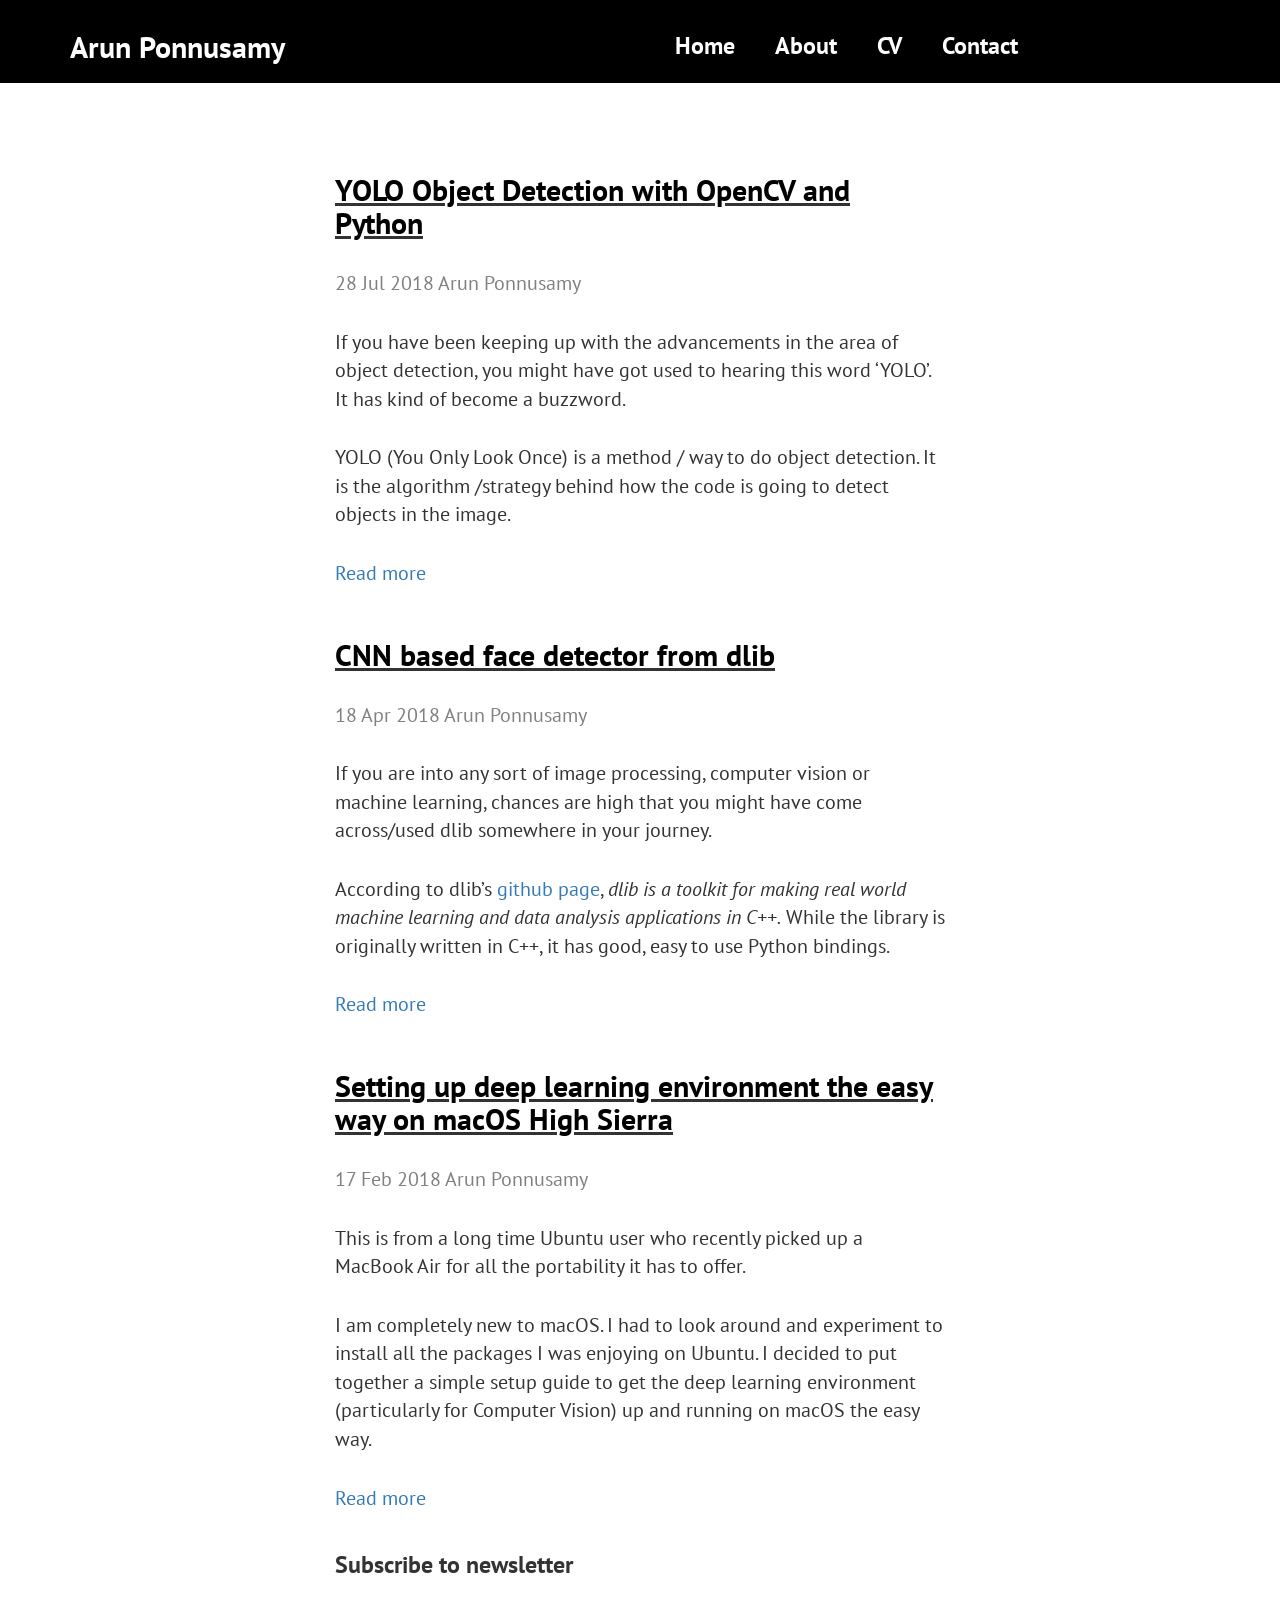
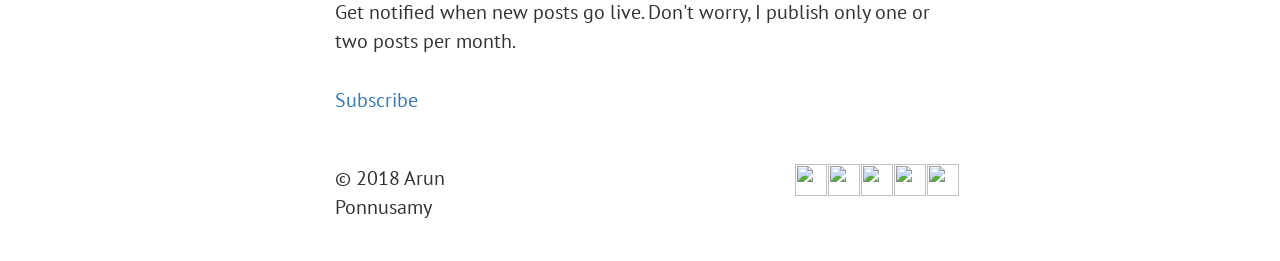
==== index.html @ a55b3a69 "Add AdSense code" ====
<!DOCTYPE html>
<html>
<meta name="viewport" content="width=device-width,initial-scale=1.0">
<head>
<!-- Global site tag (gtag.js) - Google Analytics -->
<script async src="https://www.googletagmanager.com/gtag/js?id=UA-115491079-1"></script>
<script>
  window.dataLayer = window.dataLayer || [];
  function gtag(){dataLayer.push(arguments);}
  gtag('js', new Date());

  gtag('config', 'UA-115491079-1');
</script>
	
<script async src="//pagead2.googlesyndication.com/
pagead/js/adsbygoogle.js"></script>
<script>
(adsbygoogle = window.adsbygoogle || []).push({
google_ad_client: "pub-8877678333544831",
enable_page_level_ads: true
});
</script>

	<title> Welcome to Arun Ponnusamy's Blog </title>
    <meta charset="utf-8"/>
    <link rel="stylesheet" type="text/css" href="https://maxcdn.bootstrapcdn.com/bootstrap/3.3.7/css/bootstrap.min.css">
    <link rel="stylesheet" type="text/css" href="main.css">
    <link rel="stylesheet" href="https://fonts.googleapis.com/css?family=PT+Sans:400,400italic,700|Abril+Fatface">
</head>

<body>

<header>
    <div class="container">
        <div class="row">
            <h2 class="col-sm-6 text-left">
            <a href="index.html">Arun Ponnusamy</a></h2>
            <nav class="col-sm-6 text-right">
            <h3>
            <a href="index.html">Home</a></h3>
            <h3>
            <a href="about.html">About</a></h3>
            <h3>
            <a href="ArunPonnusamy-CV.pdf">CV</a></h3>
            <h3>
            <a href="contact.html">Contact</a></h3>            
            </nav>
        </div>
    </div>

</header>

<section>
    <div>

<h2 class="col-sm-offset-3 col-sm-6 col-sm-offset-3"><u><a href="yolo-object-detection-opencv-python.html">YOLO Object Detection with OpenCV and Python</a></u></h2>
	<p id="author" class="col-sm-offset-3 col-sm-6 col-sm-offset-3">28 Jul 2018 Arun Ponnusamy<p>
      
	<p class="col-sm-offset-3 col-sm-6 col-sm-offset-3">If you have been keeping up with the advancements in the area of object detection, you might have got used to hearing this word ‘YOLO’. It has kind of become a buzzword.</p>

	<p class="col-sm-offset-3 col-sm-6 col-sm-offset-3">YOLO (You Only Look Once) is a method / way to do object detection. It is the algorithm /strategy behind how the code is going to detect objects in the image.</p>

<p class="col-sm-offset-3 col-sm-6 col-sm-offset-3"><a href="cnn-face-detector-dlib.html">Read more</a></p>


<h2 class="col-sm-offset-3 col-sm-6 col-sm-offset-3"><u><a href="cnn-face-detector-dlib.html">CNN based face detector from dlib</a></u></h2>
	<p id="author" class="col-sm-offset-3 col-sm-6 col-sm-offset-3">18 Apr 2018 Arun Ponnusamy<p>
      
	<p class="col-sm-offset-3 col-sm-6 col-sm-offset-3">If you are into any sort of image processing, computer vision or machine learning, chances are high that you might have come across/used dlib somewhere in your journey.</p>

	<p class="col-sm-offset-3 col-sm-6 col-sm-offset-3">According to dlib’s <a href="https://github.com/davisking/dlib">github page</a>, <i>dlib is a toolkit for making real world machine learning and data analysis applications in C++.</i> While the library is originally written in C++, it has good, easy to use Python bindings.</p>

<p class="col-sm-offset-3 col-sm-6 col-sm-offset-3"><a href="cnn-face-detector-dlib.html">Read more</a></p>

        <h2 class="col-sm-offset-3 col-sm-6 col-sm-offset-3"><u><a href="deep-learning-setup-macos.html">Setting up deep learning environment the easy way on macOS High Sierra</a></u></h2>
	<p id="author" class="col-sm-offset-3 col-sm-6 col-sm-offset-3">17 Feb 2018 Arun Ponnusamy<p>
	<p class="col-sm-offset-3 col-sm-6 col-sm-offset-3">This is from a long time 		Ubuntu user who recently picked up a MacBook Air for all the portability it has 	to offer.</p>

	<p class="col-sm-offset-3 col-sm-6 col-sm-offset-3">I am completely new to macOS. 	I had to look around and experiment to install all the packages I was enjoying on 	Ubuntu. I decided to put together a simple setup guide to get the deep learning 	environment (particularly for Computer Vision) up and running on macOS the easy 	way.</p>

	<p class="col-sm-offset-3 col-sm-6 col-sm-offset-3"><a href="deep-learning-setup-macos.html">Read more</a></p>

        <h3 class="col-sm-offset-3 col-sm-6 col-sm-offset-3"><b>Subscribe to newsletter</b></h3>
	<p class="col-sm-offset-3 col-sm-6 col-sm-offset-3">Get notified when new posts go live. Don't worry, I publish only one or two posts per month.</p>
<p class="col-sm-offset-3 col-sm-6 col-sm-offset-3"><a href="http://eepurl.com/dtoOc9"> Subscribe</a></p>
	

	
	
	
   </div>

</section>

<footer class="col-sm-offset-3 col-sm-6 col-sm-offset-3">
    <div class="row">
        <p class="col-sm-4">&copy; 2018 Arun Ponnusamy</p>
        <ul class="col-sm-8">
            <li class="col-sm-1"><a href="https://github.com/arunponnusamy"><img src="https://image.flaticon.com/icons/png/512/25/25231.png"></a></li>  
            <li class="col-sm-1"><a href="https://twitter.com/ponnusamy_arun"><img src="https://www.w3.org/2008/site/images/Twitter_bird_logo_2012.svg"></a></li>  
            <li class="col-sm-1"><a href="https://www.linkedin.com/in/arun-ponnusamy/"><img src="https://norfipc.com/img/logos/logotipo-oficial-linkedin-2014.png"></a></li>
            <li class="col-sm-1"><a href="https://www.quora.com/profile/Arun-Ponnusamy-2"><img src="http://cdn.embed.ly/providers/logos/quora.png"></a></li>
            <li class="col-sm-1" id="medium"><a href="https://medium.com/@arunponnusamy"><img src="http://www.stickpng.com/assets/images/5841c47ba6515b1e0ad75aa3.png"></a></li>  
    </div>
</footer>

</body> 

</html>
---- main.css ----
section img
{
    display: block;
    margin: auto;
    width: 75%;
    padding: 30px 0 10px 0;
}
#source
{
    text-align: center;
    font-family: "PT Sans", Helvetica, Arial, sans-serif;
    Font-size: 16px;
    padding: 0 0 20px 0; 
}
#author
{
    color: #808080
}
header
{
    background: #000000;
    font-family: "PT Sans", Helvetica, Arial, sans-serif;
}

header .row
{
    display: flex;
    align-items: center;
    font-family: "PT Sans", Helvetica, Arial, sans-serif;
}

h1 
{
    text-align: left;
    font-weight: bold;
    Font-size: 40px;
    font-family: "PT Sans", Helvetica, Arial, sans-serif;
}

h1 a
{
    color: #000000;
    text-decoration: none;
}
h1 a:hover 
{
     color: #000000;
     text-decoration:none; 
      
}

h2 
{
    display: block;
    font-weight: bold;
    padding: 10px 0 10px 0;
}

h2 a
{
    color: #000000;
    text-decoration: none;
}

h3
{
    font-weight: bold;
} 

section
{
    padding: 60px 0 0 0;
    font-family: "PT Sans", Helvetica, Arial, sans-serif;
}
p
{
    font-family: "PT Sans", Helvetica, Arial, sans-serif;
    font-size: 20px;
    padding: 10px 0 10px 0; 
}
li
{
    font-size: 20px;
    padding: 10px 0 10px 0;
}
code
{
    font-size: 18px;
    padding: 10px 0 10px 0;
    color: #000000;
    background: #F5F5F5;
    border-width: 5px;
}
nav
{
    color: #FFFFFF;
    display: flex;
    justify-content: flex-center;
    font-family: "PT Sans", Helvetica, Arial, sans-serif;
    
}
nav h3 
{
    padding: 0 20px;
    font-weight: bold;
   
}

header a
{
    color: #FFFFFF;
}

#contact_h3
{
    font-weight: bold;
}
footer li img {
    width: 32px;
    height: 32px;
}
footer ul {
    list-style: none;
}
footer .col-sm-8 {
    display: flex;
    justify-content: flex-end;
}
footer {
    font-size: 12px;
    padding: 20px 0;
}
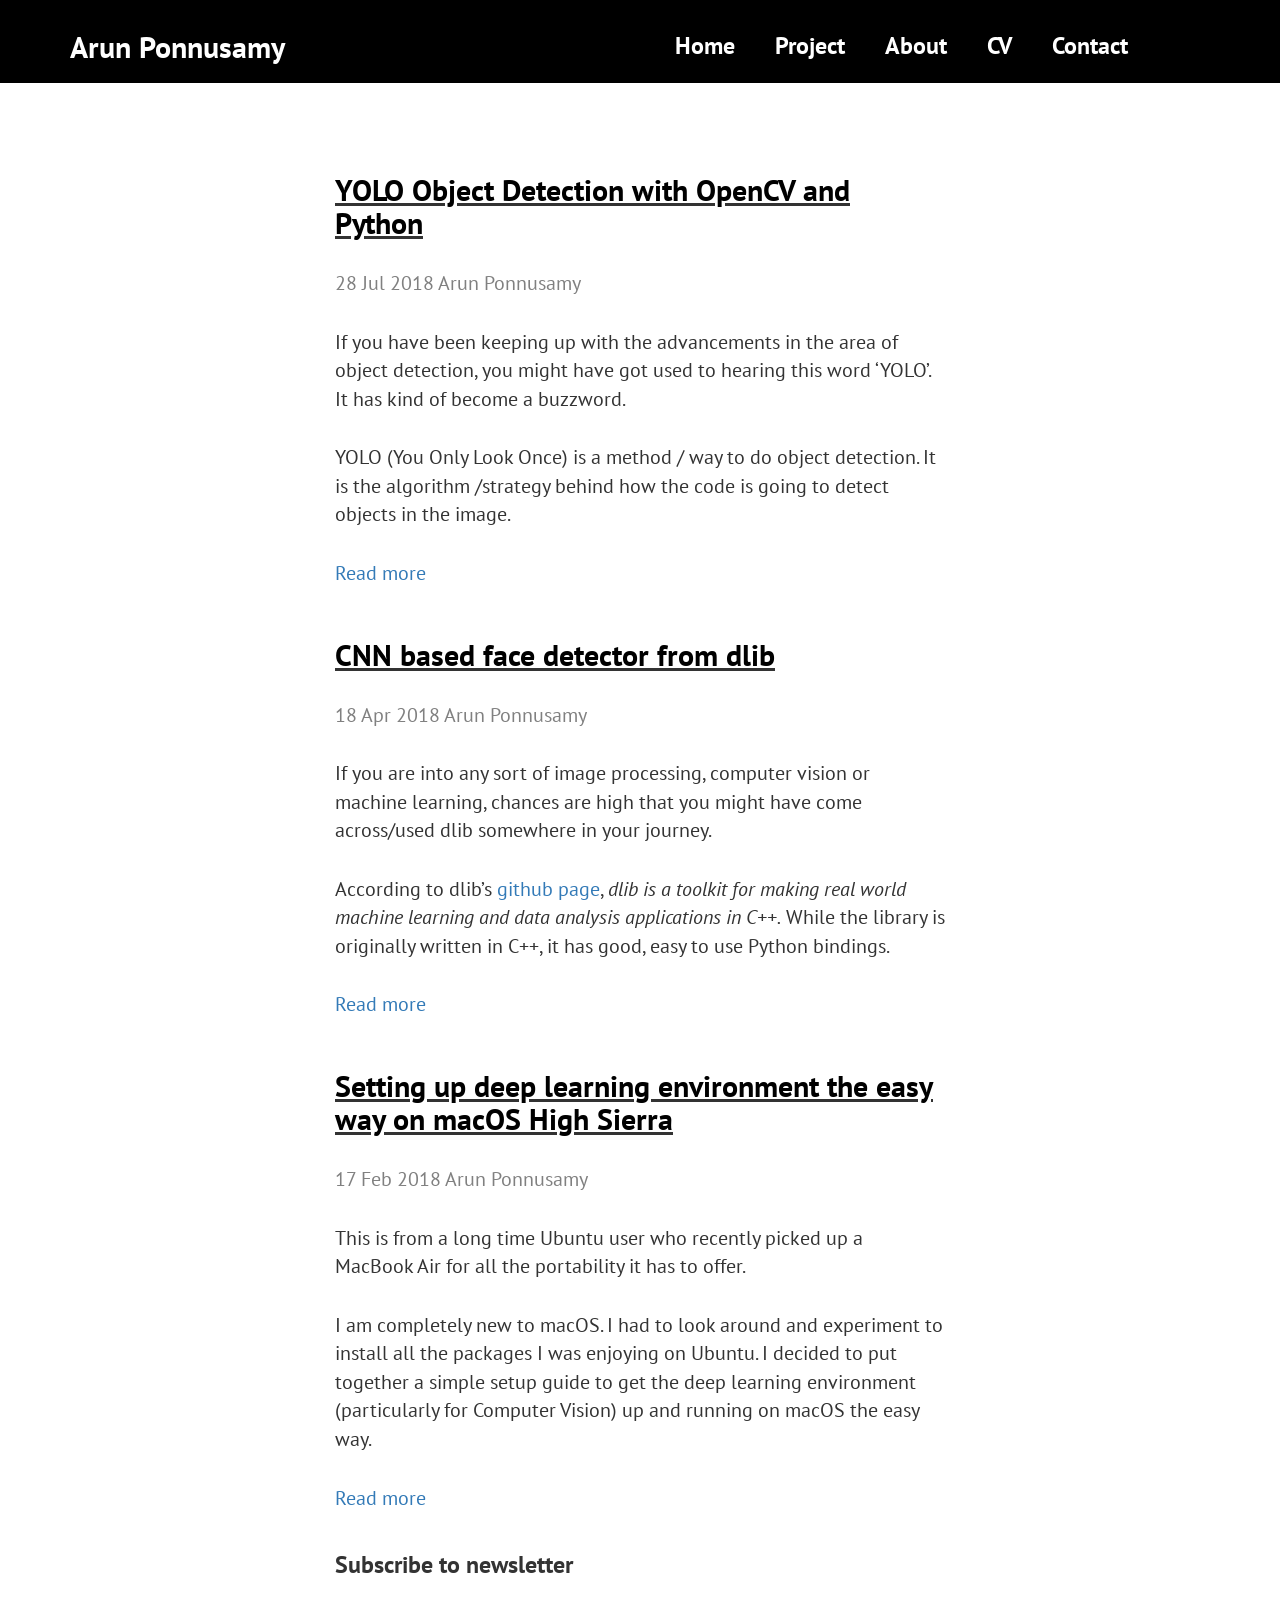
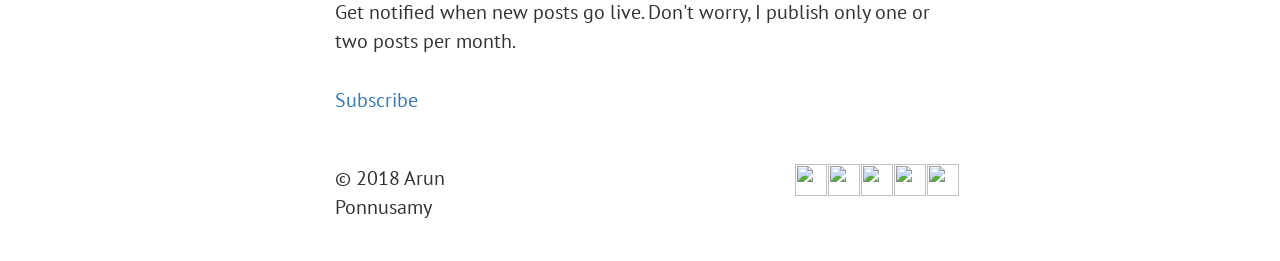
==== commit d39fdb3b: "Add Project to navbar" ====
--- a/index.html
+++ b/index.html
@@ -10,15 +10,6 @@
   gtag('js', new Date());
 
   gtag('config', 'UA-115491079-1');
-</script>
-	
-<script async src="//pagead2.googlesyndication.com/
-pagead/js/adsbygoogle.js"></script>
-<script>
-(adsbygoogle = window.adsbygoogle || []).push({
-google_ad_client: "pub-8877678333544831",
-enable_page_level_ads: true
-});
 </script>
 
 	<title> Welcome to Arun Ponnusamy's Blog </title>
@@ -38,6 +29,7 @@
             <nav class="col-sm-6 text-right">
             <h3>
             <a href="index.html">Home</a></h3>
+	    <h3><a href="https://github.com/arunponnusamy/cvlib">Project</a></h3>
             <h3>
             <a href="about.html">About</a></h3>
             <h3>
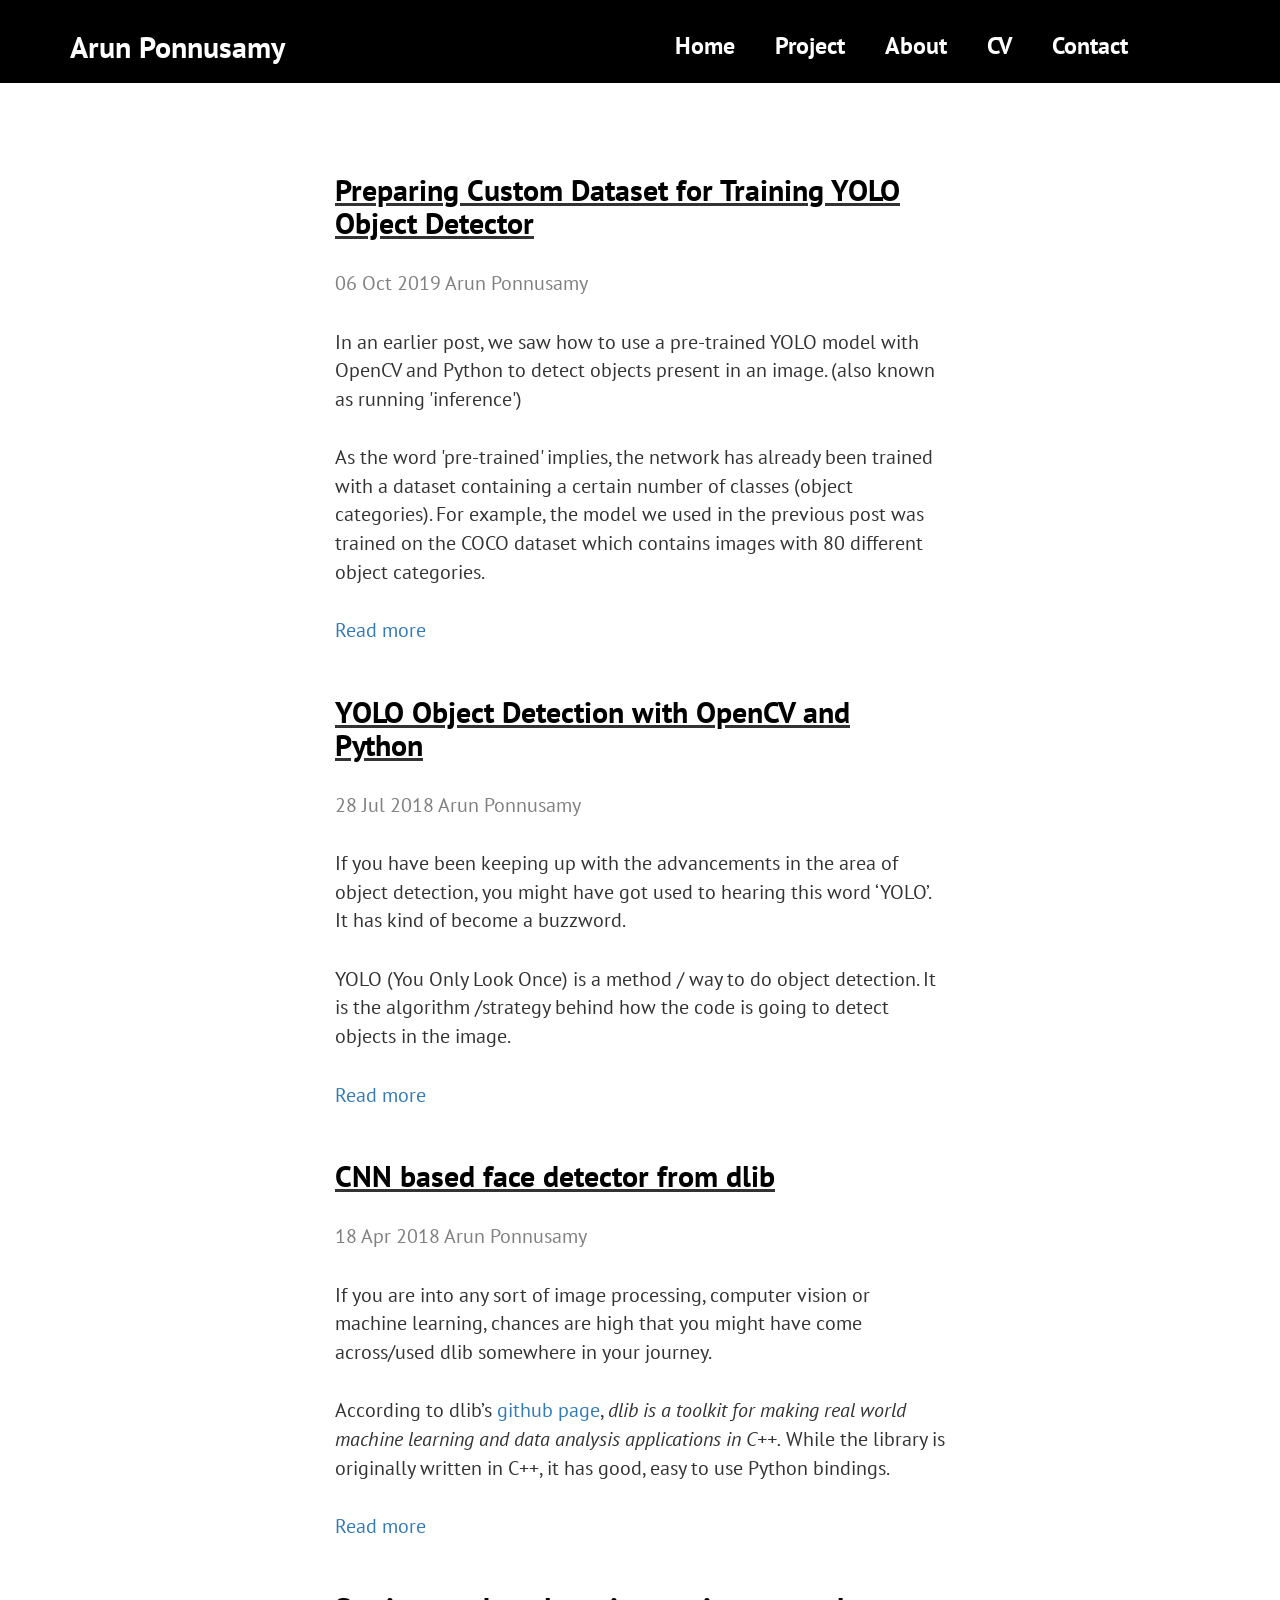
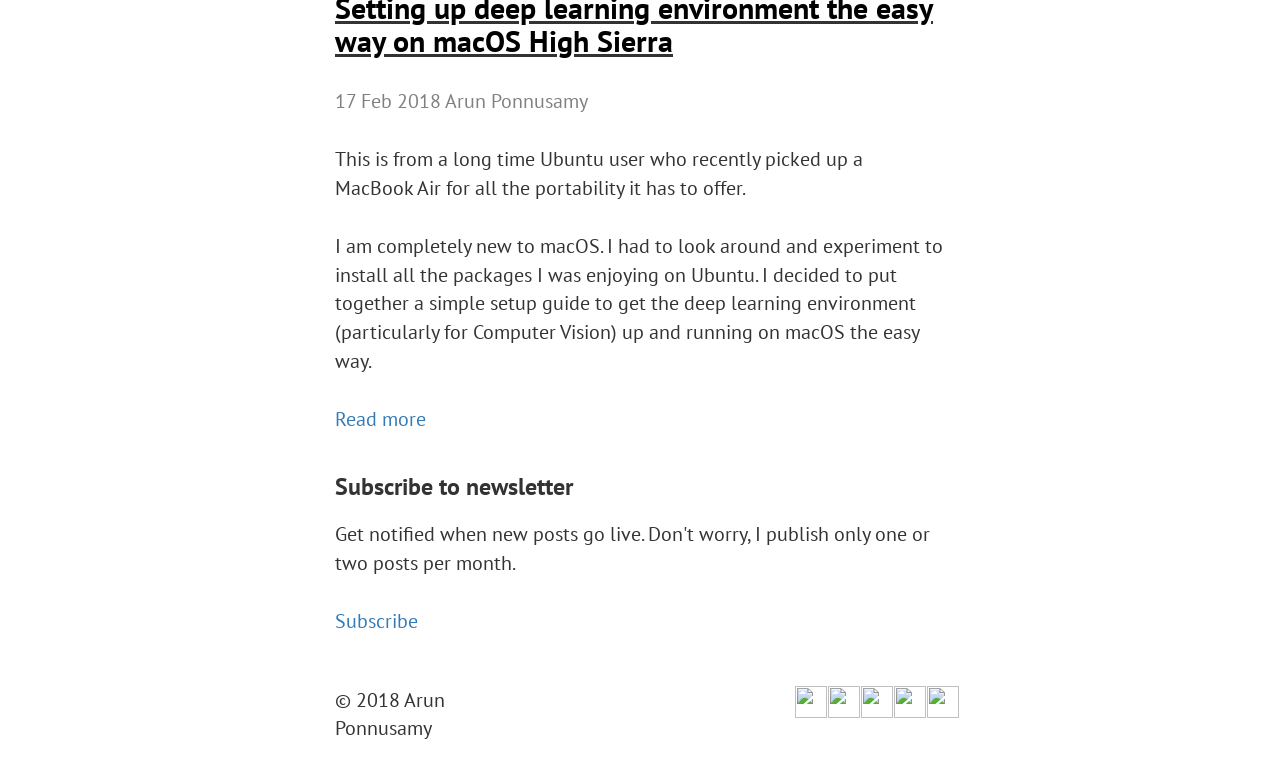
==== commit 59e337cc: "Update index.html" ====
--- a/index.html
+++ b/index.html
@@ -44,6 +44,15 @@
 
 <section>
     <div>
+	    
+	<h2 class="col-sm-offset-3 col-sm-6 col-sm-offset-3"><u><a href="preparing-custom-dataset-for-training-yolo-object-detector.html">Preparing Custom Dataset for Training YOLO Object Detector</a></u></h2>
+	<p id="author" class="col-sm-offset-3 col-sm-6 col-sm-offset-3">06 Oct 2019 Arun Ponnusamy<p>
+      
+	<p class="col-sm-offset-3 col-sm-6 col-sm-offset-3">In an earlier post, we saw how to use a pre-trained YOLO model with OpenCV and Python to detect objects present in an image. (also known as running 'inference')</p>
+
+	<p class="col-sm-offset-3 col-sm-6 col-sm-offset-3">As the word 'pre-trained' implies, the network has already been trained with a dataset containing a certain number of classes (object categories). For example, the model we used in the previous post was trained on the COCO dataset which contains images with 80 different object categories.</p>
+
+<p class="col-sm-offset-3 col-sm-6 col-sm-offset-3"><a href="preparing-custom-dataset-for-training-yolo-object-detector.html">Read more</a></p>
 
 <h2 class="col-sm-offset-3 col-sm-6 col-sm-offset-3"><u><a href="yolo-object-detection-opencv-python.html">YOLO Object Detection with OpenCV and Python</a></u></h2>
 	<p id="author" class="col-sm-offset-3 col-sm-6 col-sm-offset-3">28 Jul 2018 Arun Ponnusamy<p>
@@ -52,7 +61,7 @@
 
 	<p class="col-sm-offset-3 col-sm-6 col-sm-offset-3">YOLO (You Only Look Once) is a method / way to do object detection. It is the algorithm /strategy behind how the code is going to detect objects in the image.</p>
 
-<p class="col-sm-offset-3 col-sm-6 col-sm-offset-3"><a href="cnn-face-detector-dlib.html">Read more</a></p>
+<p class="col-sm-offset-3 col-sm-6 col-sm-offset-3"><a href="yolo-object-detection-opencv-python.html">Read more</a></p>
 
 
 <h2 class="col-sm-offset-3 col-sm-6 col-sm-offset-3"><u><a href="cnn-face-detector-dlib.html">CNN based face detector from dlib</a></u></h2>
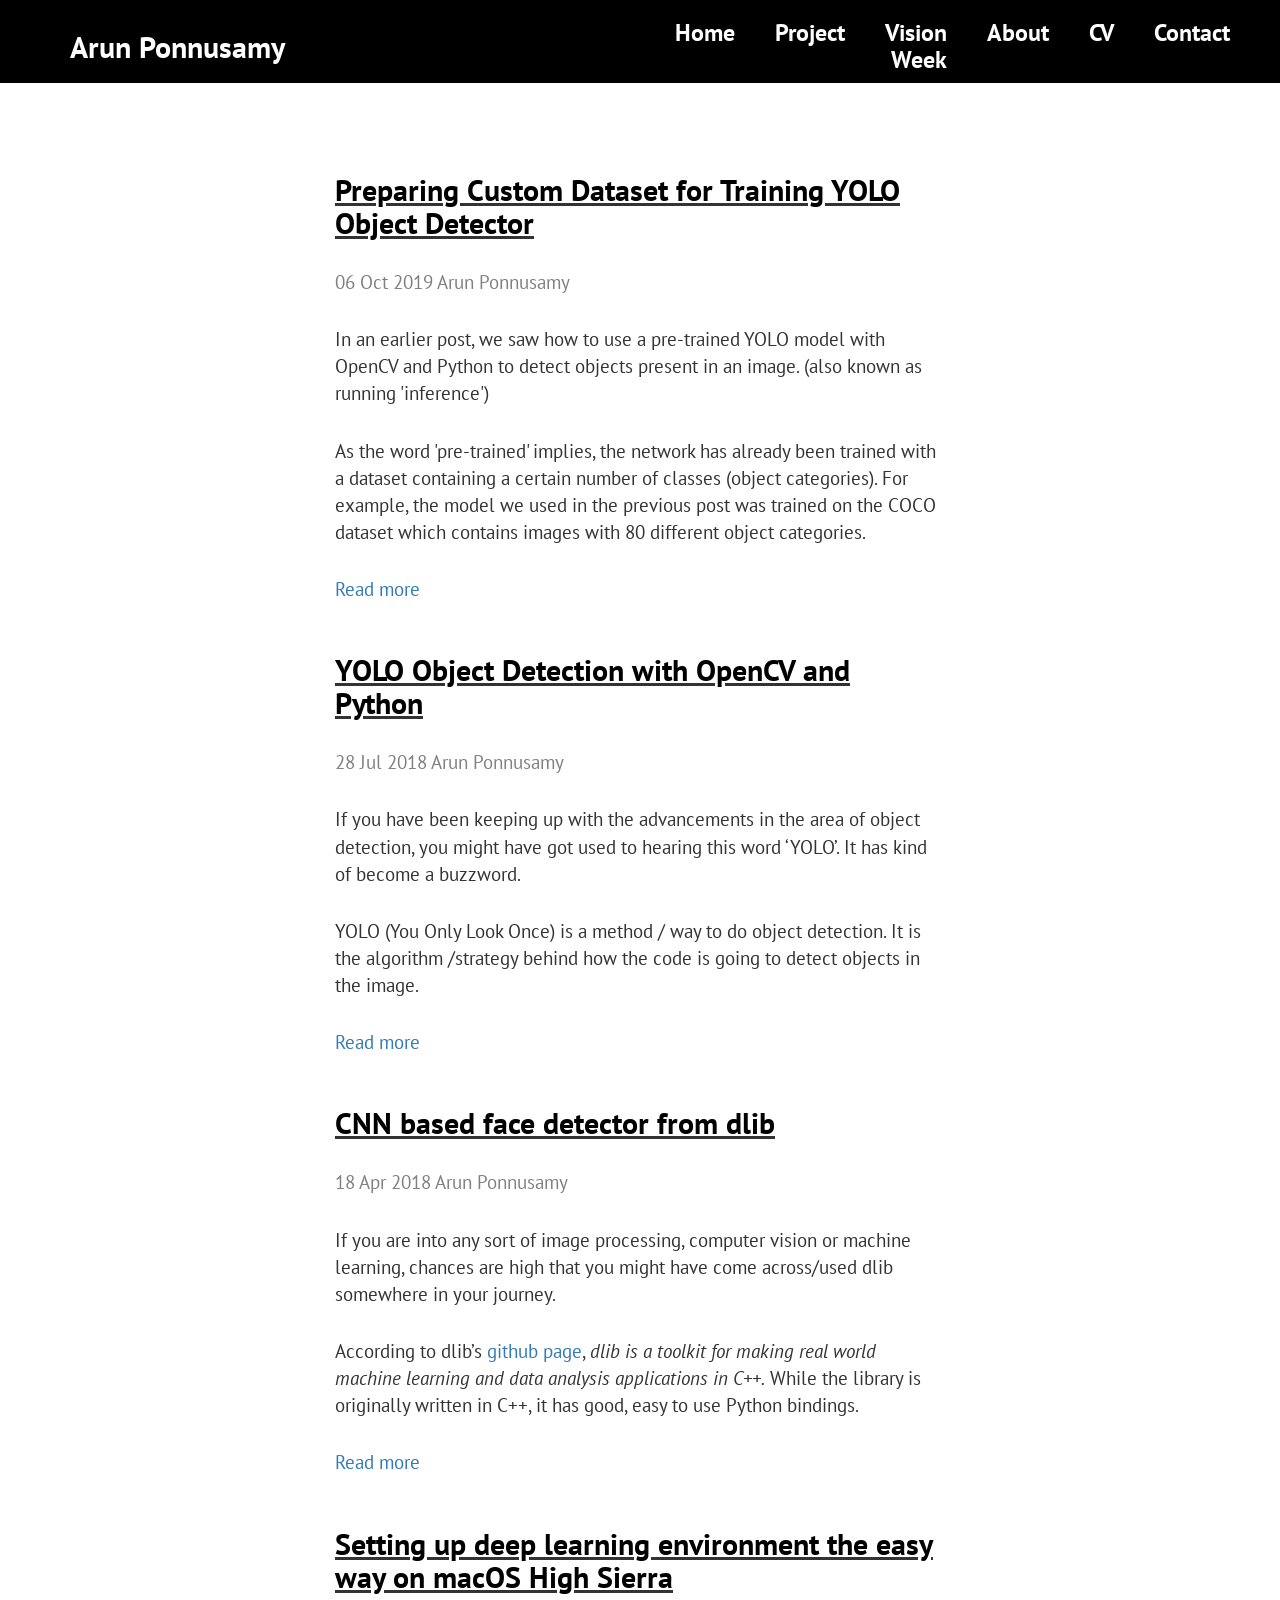
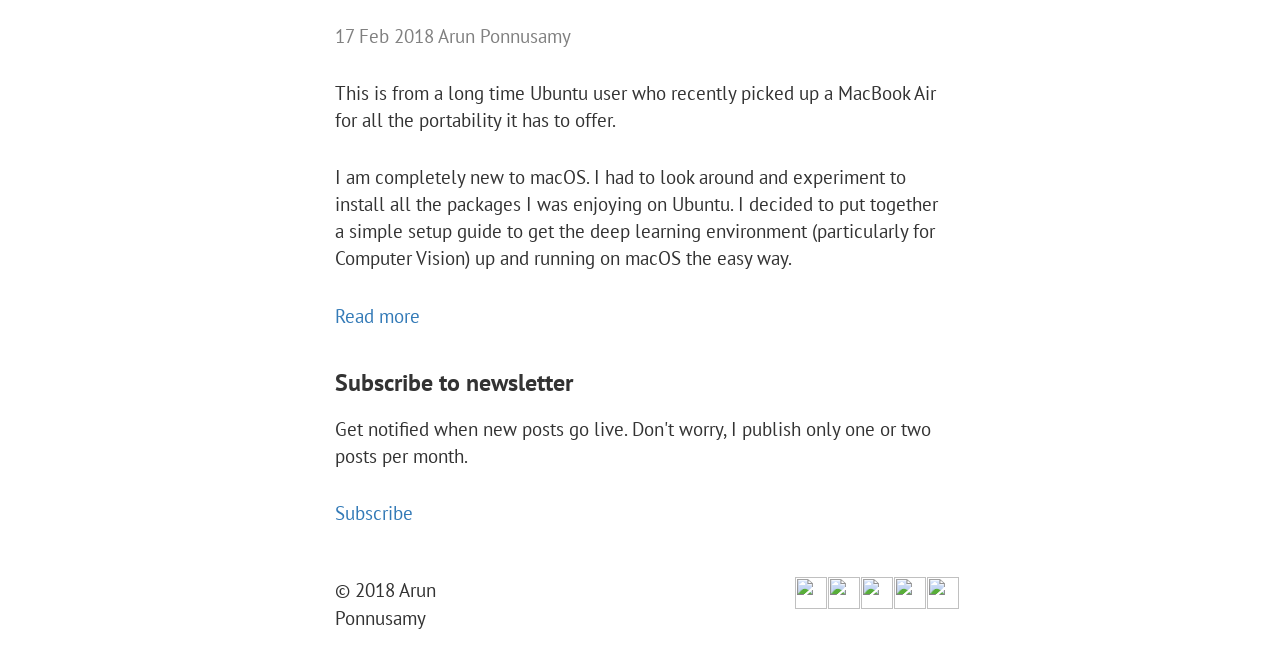
==== commit ee834ceb: "Add vision week to header" ====
--- a/index.html
+++ b/index.html
@@ -29,7 +29,9 @@
             <nav class="col-sm-6 text-right">
             <h3>
             <a href="index.html">Home</a></h3>
-	    <h3><a href="https://github.com/arunponnusamy/cvlib">Project</a></h3>
+	    <h3>
+	    <a href="https://github.com/arunponnusamy/cvlib">Project</a></h3>
+	    <h3><a href="https://arunponnusamy.substack.com">Vision Week</a></h3>
             <h3>
             <a href="about.html">About</a></h3>
             <h3>
--- a/main.css
+++ b/main.css
@@ -75,7 +75,7 @@
 p
 {
     font-family: "PT Sans", Helvetica, Arial, sans-serif;
-    font-size: 20px;
+    font-size: 19px;
     padding: 10px 0 10px 0; 
 }
 li
@@ -127,6 +127,6 @@
     justify-content: flex-end;
 }
 footer {
-    font-size: 12px;
+    font-size: 11px;
     padding: 20px 0;
 }
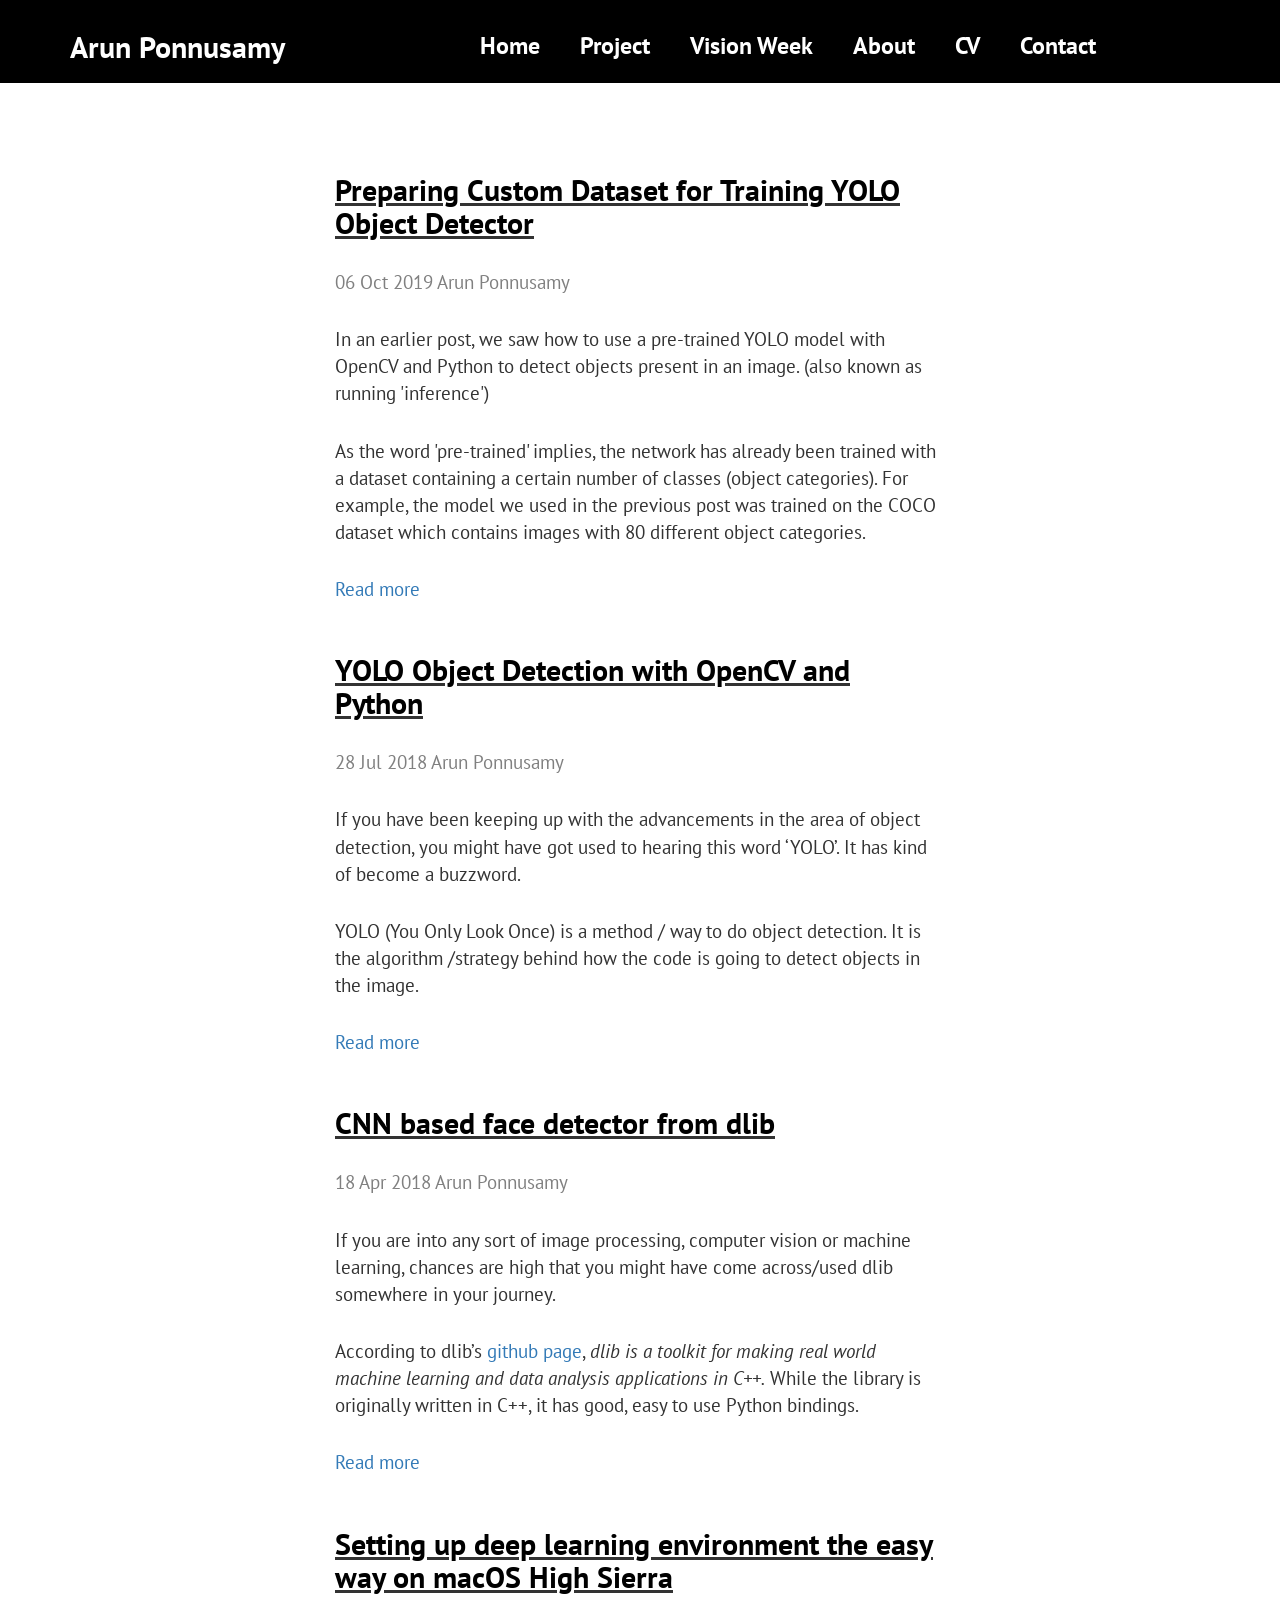
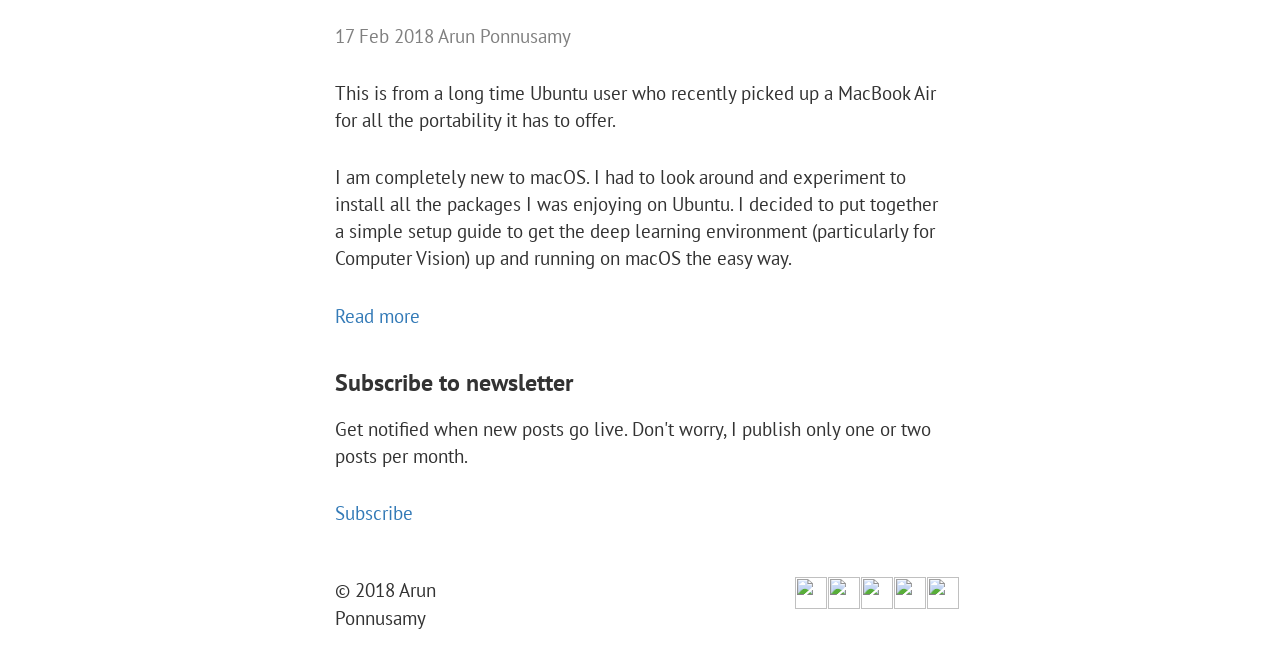
==== commit d9870e3f: "Update index.html" ====
--- a/index.html
+++ b/index.html
@@ -24,9 +24,9 @@
 <header>
     <div class="container">
         <div class="row">
-            <h2 class="col-sm-6 text-left">
+            <h2 class="col-sm-4 text-left">
             <a href="index.html">Arun Ponnusamy</a></h2>
-            <nav class="col-sm-6 text-right">
+            <nav class="col-sm-8 text-right">
             <h3>
             <a href="index.html">Home</a></h3>
 	    <h3>
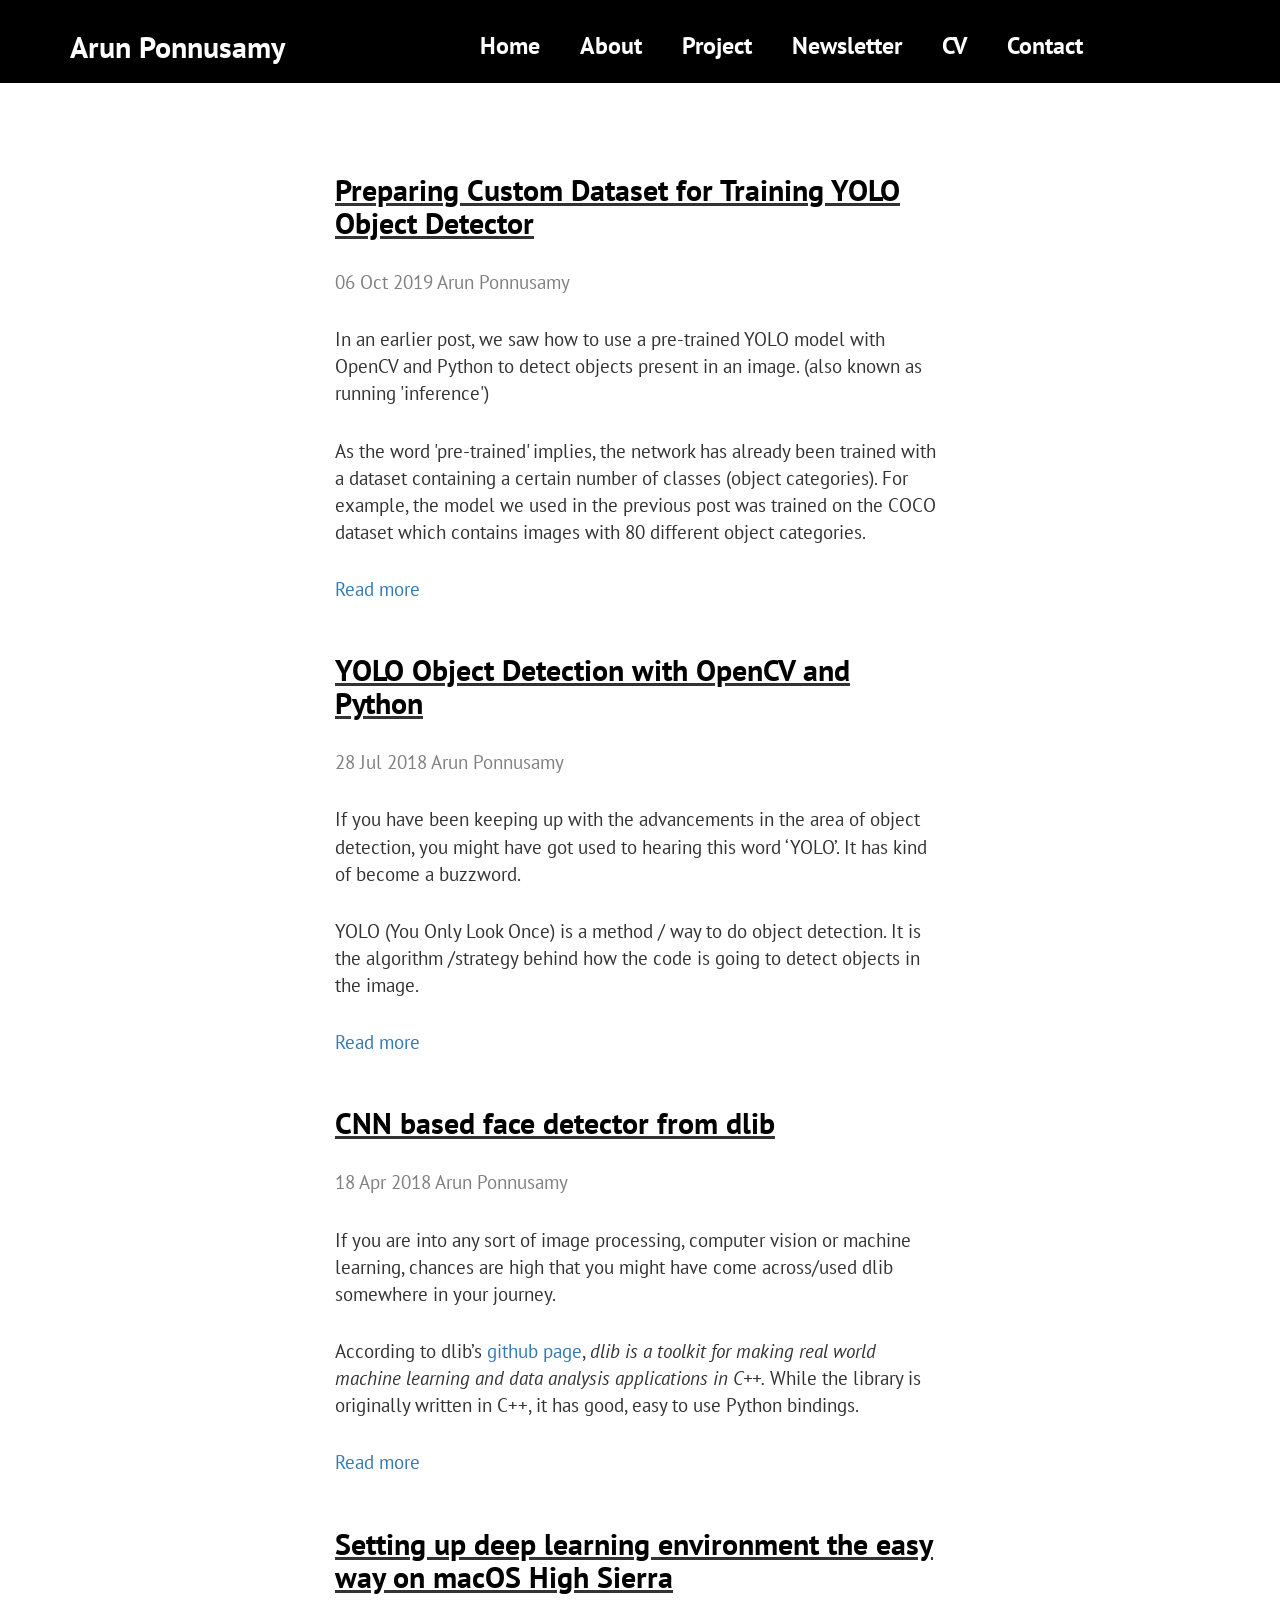
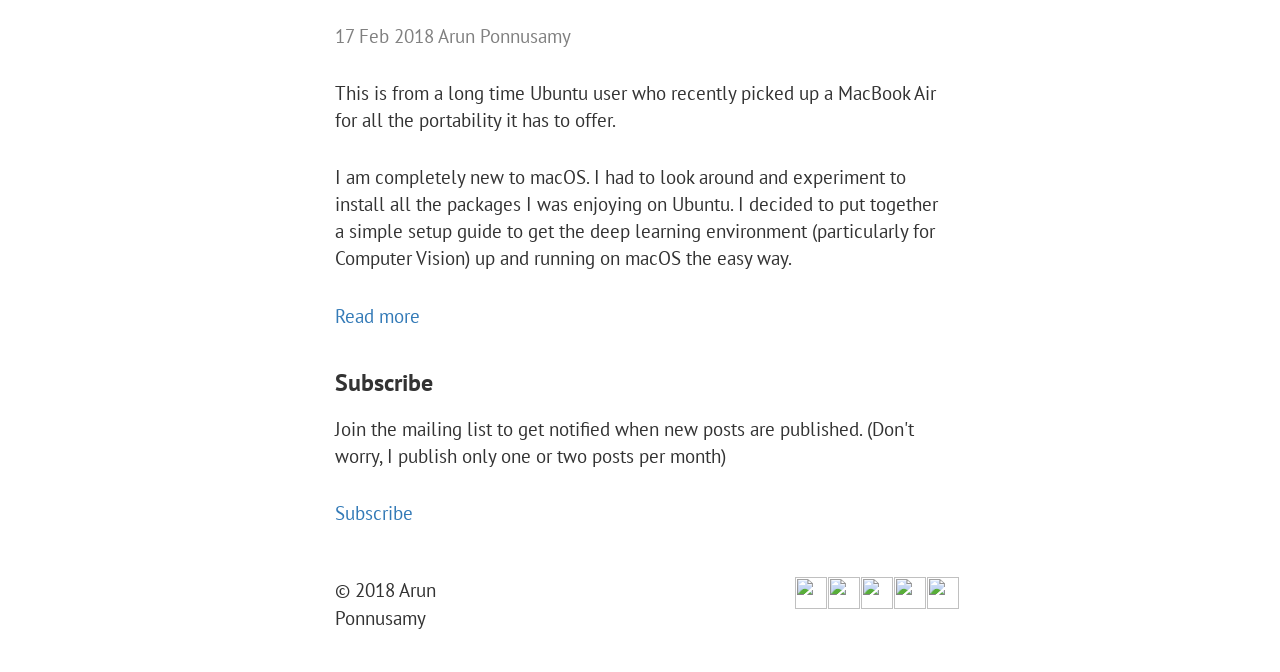
==== commit 9fa0b7a1: "Update index.html" ====
--- a/index.html
+++ b/index.html
@@ -30,10 +30,10 @@
             <h3>
             <a href="index.html">Home</a></h3>
 	    <h3>
+            <a href="about.html">About</a></h3>
+            <h3>
 	    <a href="https://github.com/arunponnusamy/cvlib">Project</a></h3>
-	    <h3><a href="https://arunponnusamy.substack.com">Vision Week</a></h3>
-            <h3>
-            <a href="about.html">About</a></h3>
+	    <h3><a href="https://arunponnusamy.substack.com">Newsletter</a></h3>
             <h3>
             <a href="ArunPonnusamy-CV.pdf">CV</a></h3>
             <h3>
@@ -83,8 +83,8 @@
 
 	<p class="col-sm-offset-3 col-sm-6 col-sm-offset-3"><a href="deep-learning-setup-macos.html">Read more</a></p>
 
-        <h3 class="col-sm-offset-3 col-sm-6 col-sm-offset-3"><b>Subscribe to newsletter</b></h3>
-	<p class="col-sm-offset-3 col-sm-6 col-sm-offset-3">Get notified when new posts go live. Don't worry, I publish only one or two posts per month.</p>
+        <h3 class="col-sm-offset-3 col-sm-6 col-sm-offset-3"><b>Subscribe</b></h3>
+	<p class="col-sm-offset-3 col-sm-6 col-sm-offset-3">Join the mailing list to get notified when new posts are published. (Don't worry, I publish only one or two posts per month)</p>
 <p class="col-sm-offset-3 col-sm-6 col-sm-offset-3"><a href="http://eepurl.com/dtoOc9"> Subscribe</a></p>
 	
 
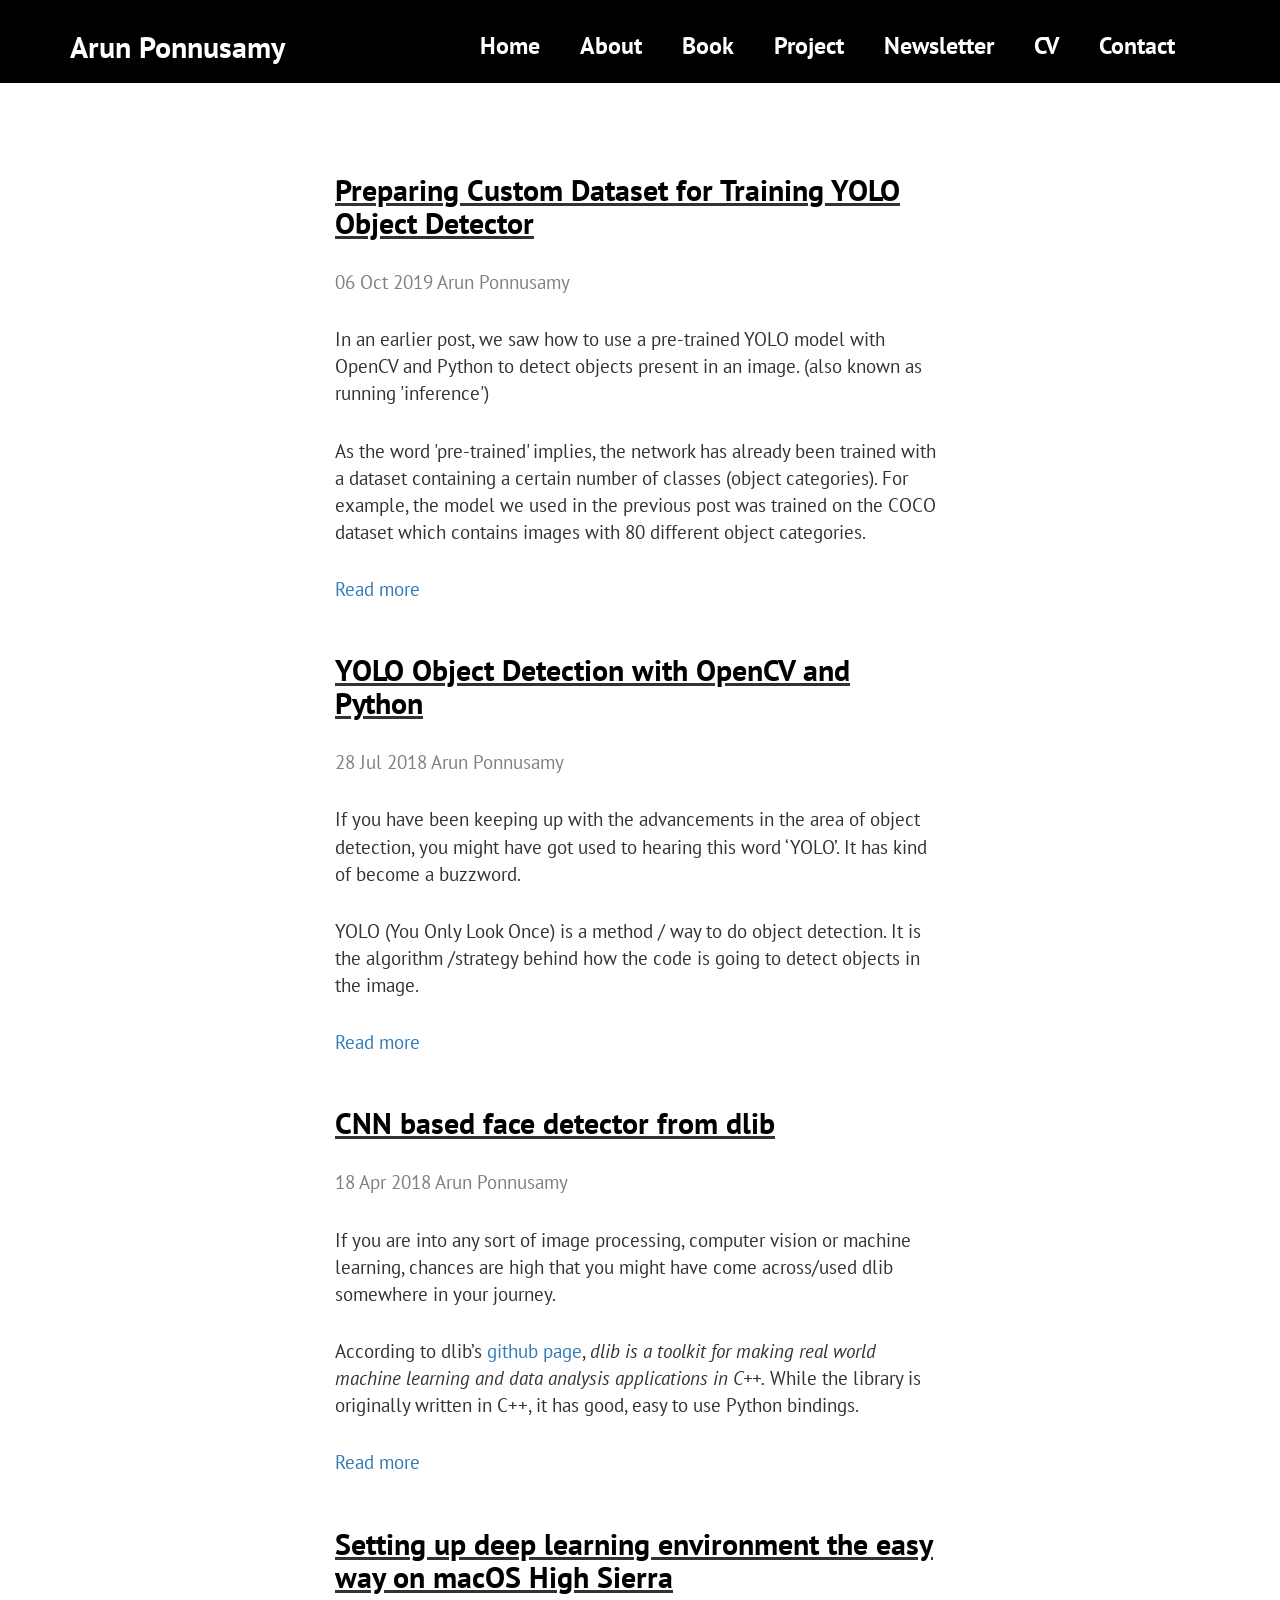
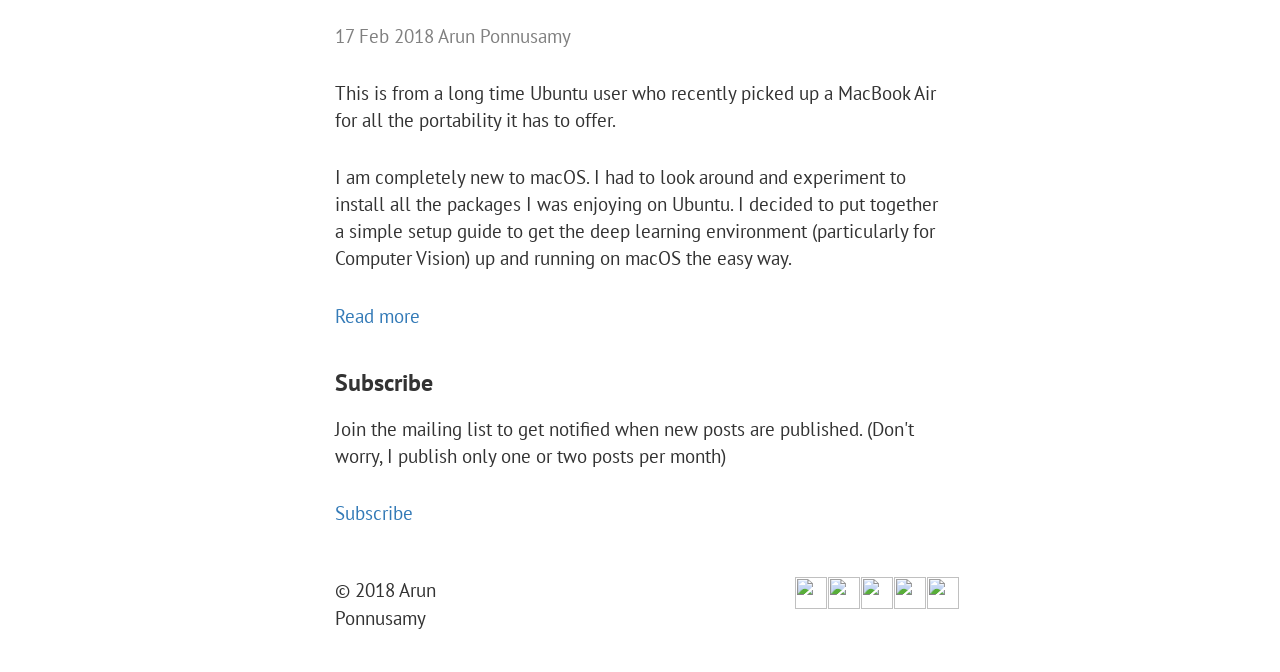
==== commit 80023920: "Update index.html" ====
--- a/index.html
+++ b/index.html
@@ -31,6 +31,7 @@
             <a href="index.html">Home</a></h3>
 	    <h3>
             <a href="about.html">About</a></h3>
+	    <h3><a href="https://book.arunponnusamy.com/computer-vision-essentials/">Book</a></h3>
             <h3>
 	    <a href="https://github.com/arunponnusamy/cvlib">Project</a></h3>
 	    <h3><a href="https://arunponnusamy.substack.com">Newsletter</a></h3>
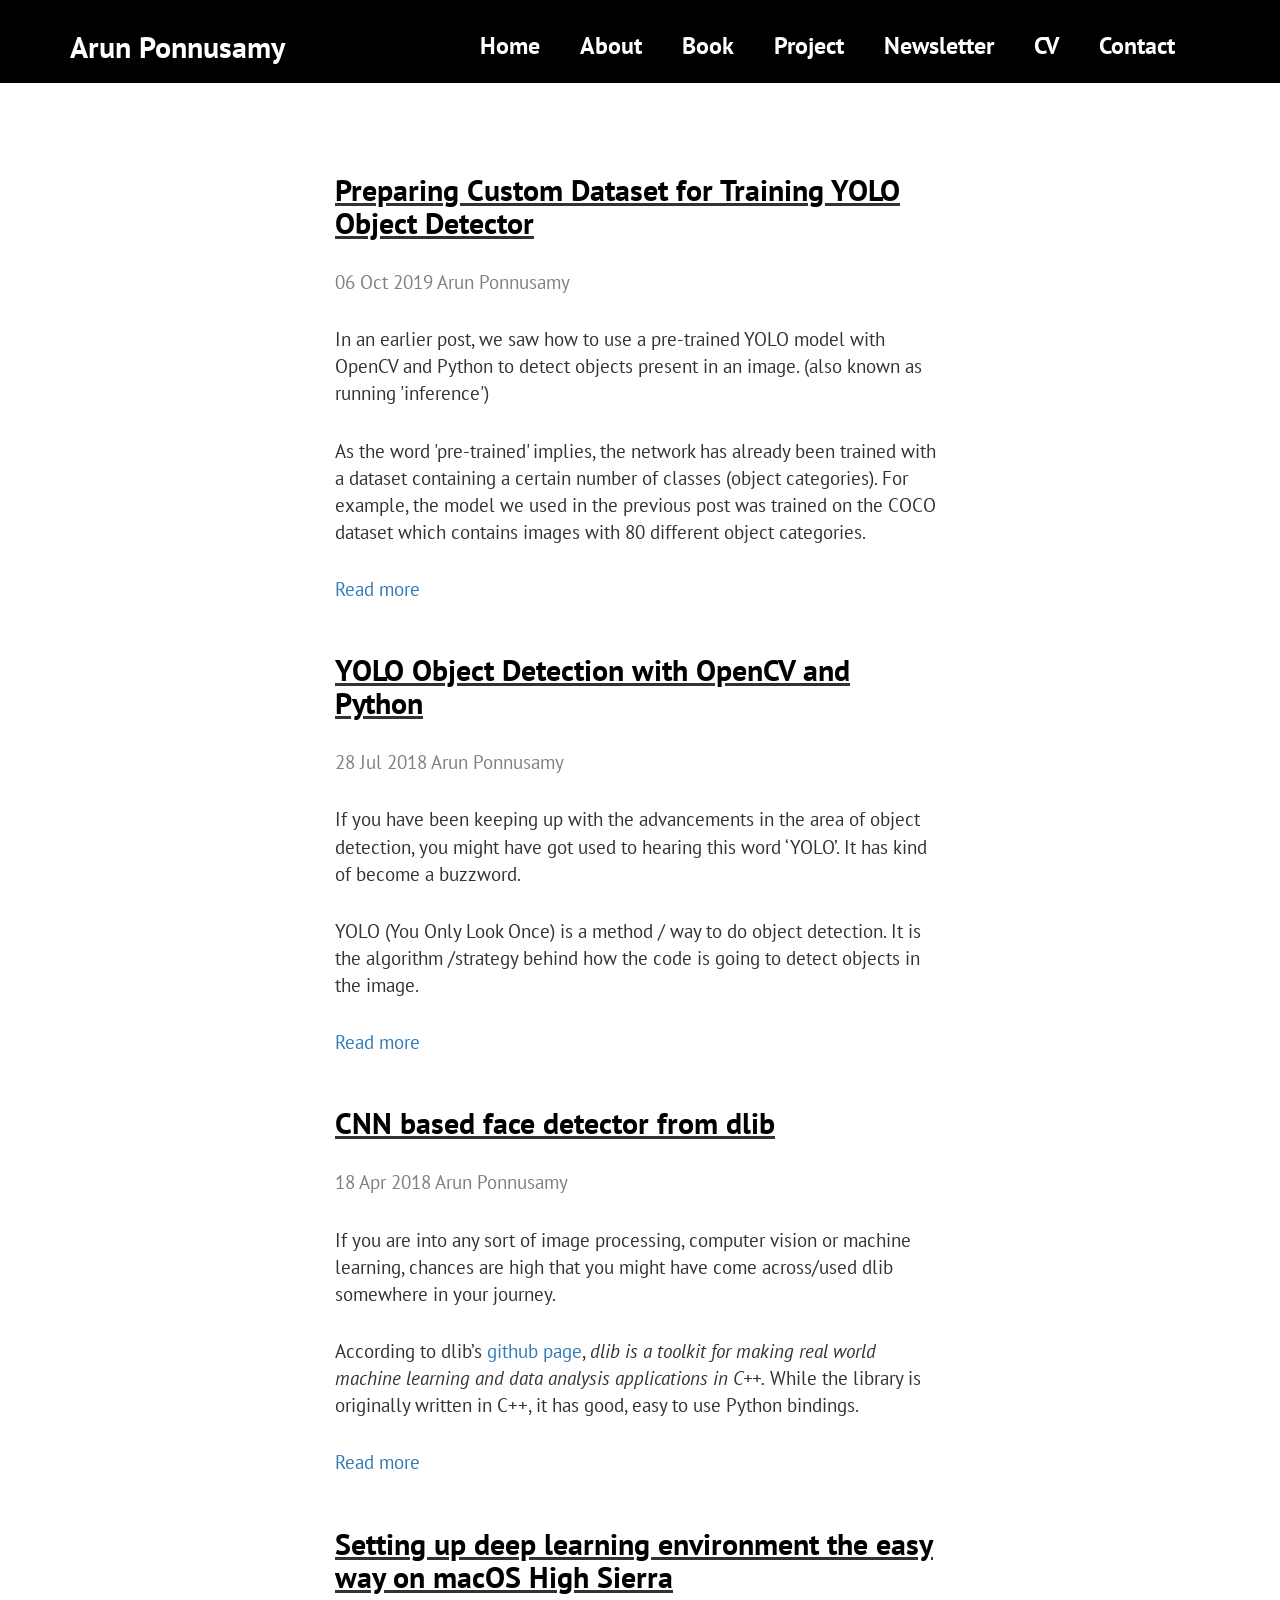
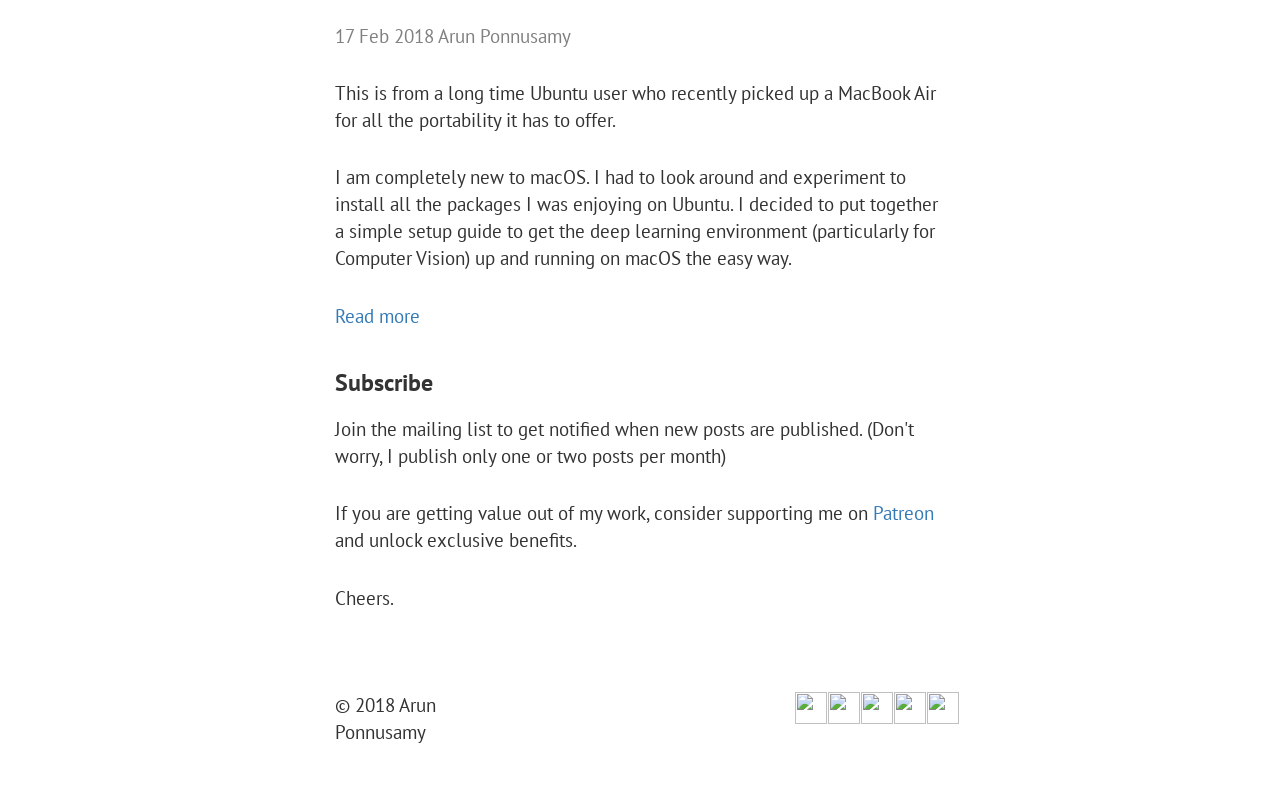
==== commit 8680380a: "Update index.html" ====
--- a/index.html
+++ b/index.html
@@ -85,11 +85,11 @@
 	<p class="col-sm-offset-3 col-sm-6 col-sm-offset-3"><a href="deep-learning-setup-macos.html">Read more</a></p>
 
         <h3 class="col-sm-offset-3 col-sm-6 col-sm-offset-3"><b>Subscribe</b></h3>
-	<p class="col-sm-offset-3 col-sm-6 col-sm-offset-3">Join the mailing list to get notified when new posts are published. (Don't worry, I publish only one or two posts per month)</p>
-<p class="col-sm-offset-3 col-sm-6 col-sm-offset-3"><a href="http://eepurl.com/dtoOc9"> Subscribe</a></p>
-	
+	<p class="col-sm-offset-3 col-sm-6 col-sm-offset-3">Join the mailing list to get notified when new posts are published. (Don't worry, I publish only one or two posts per month)</p>	
+	<p class="col-sm-offset-3 col-sm-6 col-sm-offset-3">If you are getting value out of my work, consider supporting me on <a href="https://patreon.com/arunponnusamy">Patreon</a> and unlock exclusive benefits.</p>
+	<p class="col-sm-offset-3 col-sm-6 col-sm-offset-3">Cheers.</p>
+	<p class="col-sm-offset-3 col-sm-6 col-sm-offset-3"><script async data-uid="a27c696c6c" src="https://expert-musician-1659.ck.page/a27c696c6c/index.js"></script></p>
 
-	
 	
 	
    </div>
